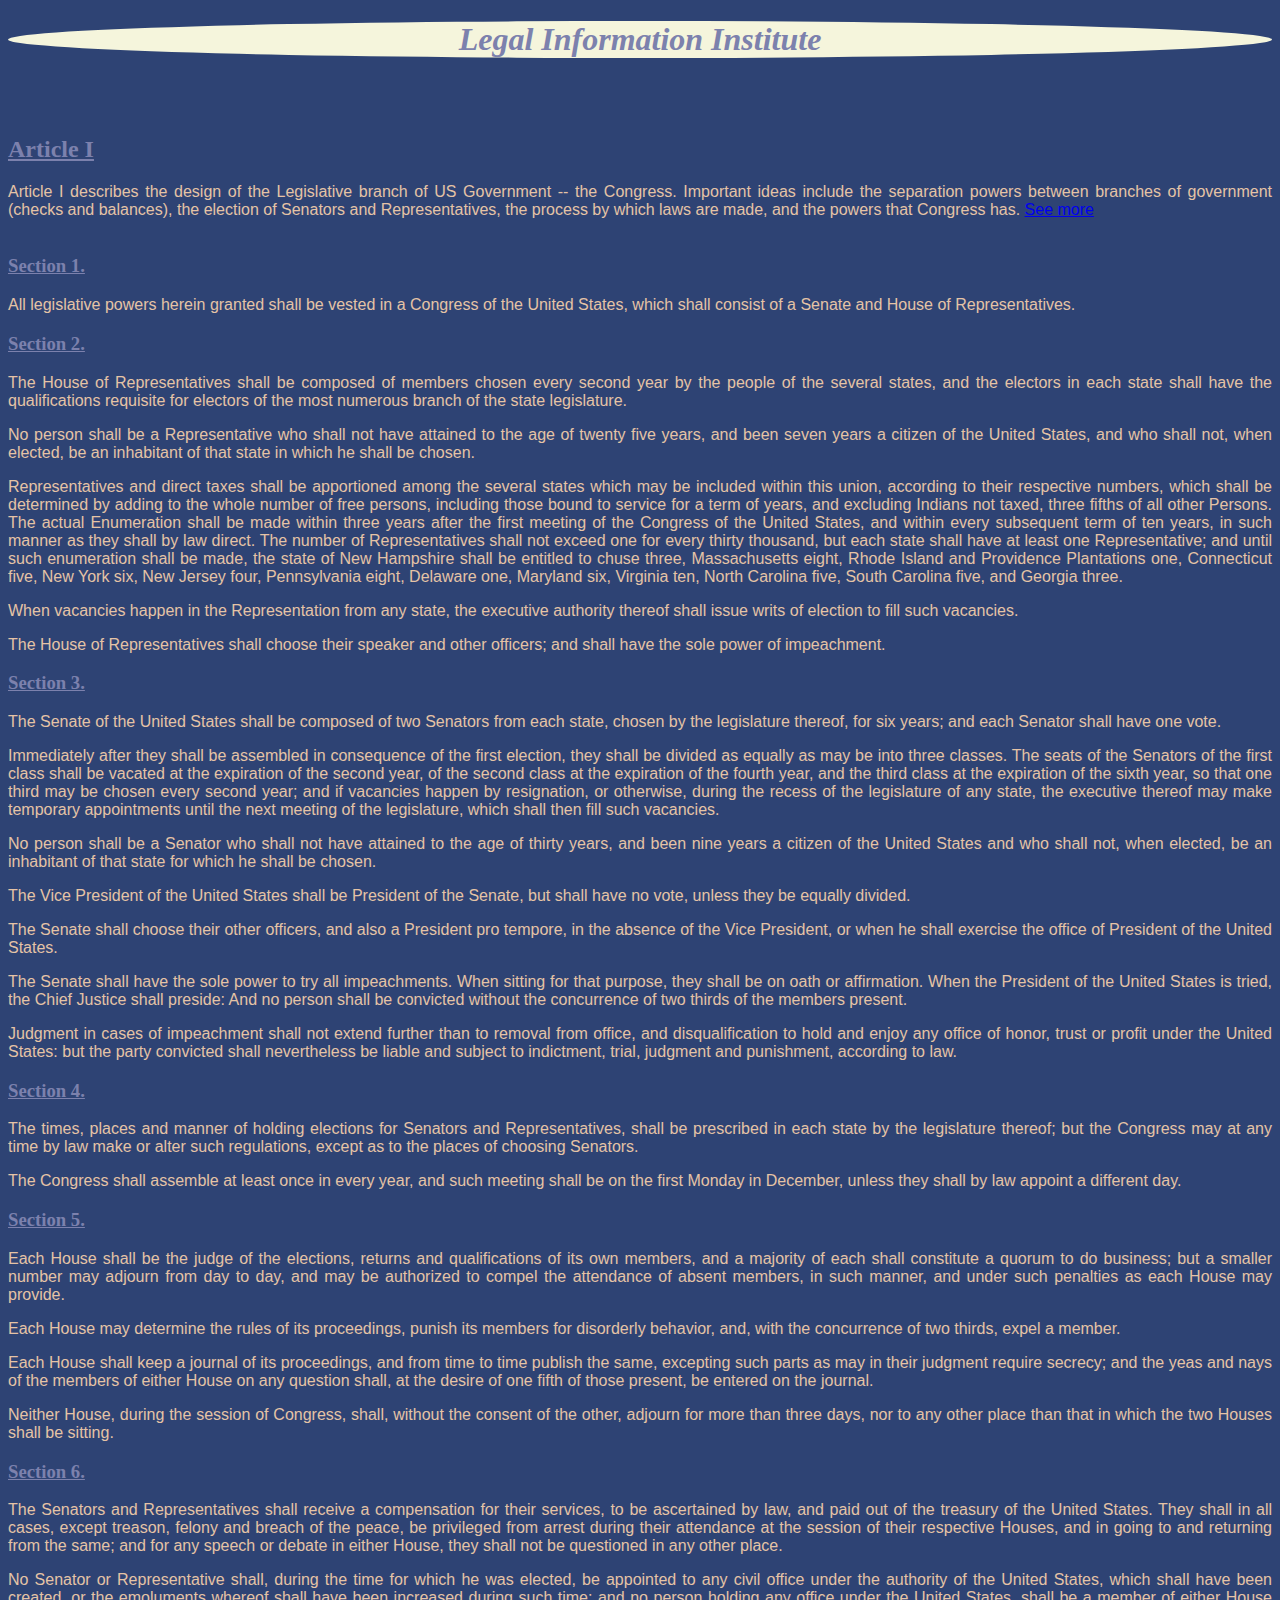
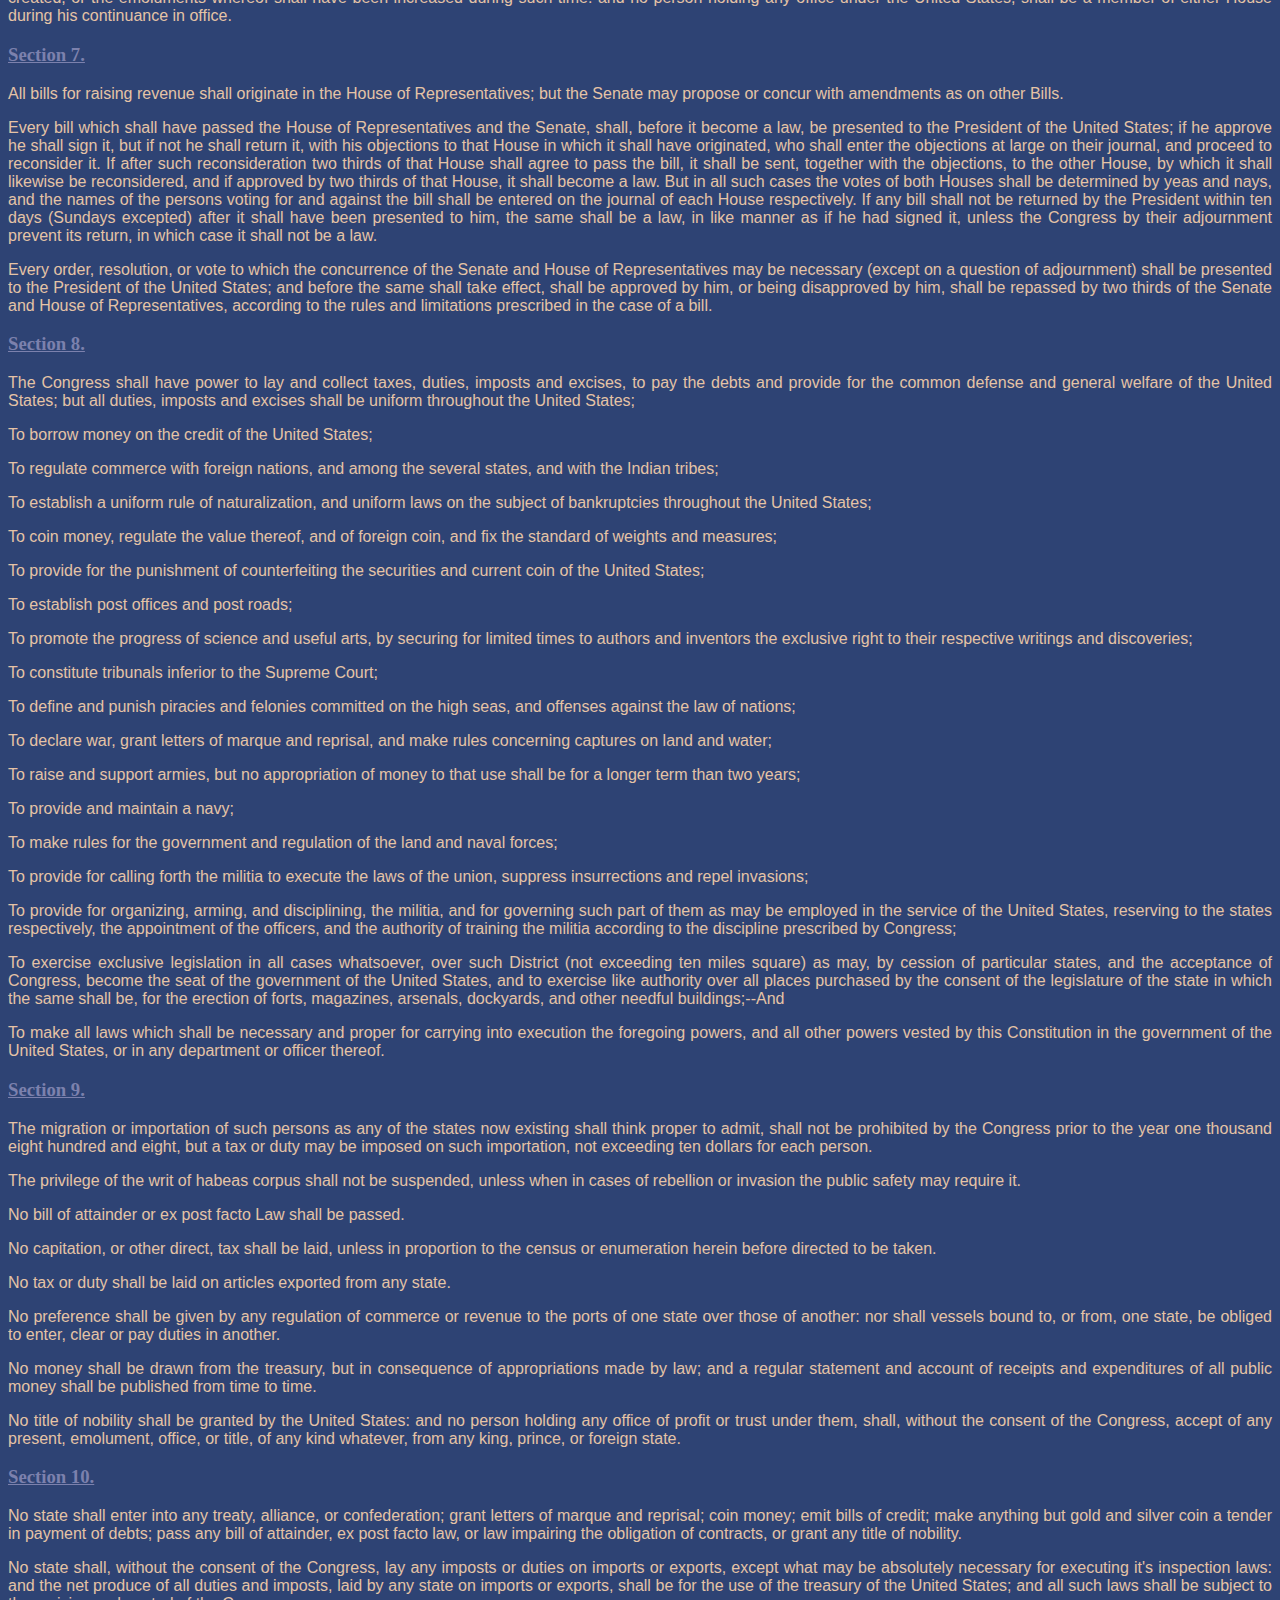
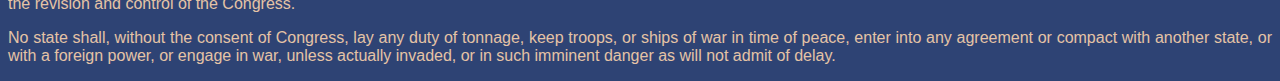
==== index.html @ d103fff3 "Add files via upload" ====
<!DOCTYPE html>
<html lang="en">
	<head>
		<title>Article 1 | Constitution | United States</title>
		<meta charset="UTF-8">
		<link rel="stylesheet" href="style.css">
	</head>
	
	<body>
		<article>
			<h1>Legal Information Institute</h1>
			<br>
			<br>
			<h2>Article I</h2>
			<p>Article I describes the design of the Legislative branch of US Government -- the Congress. Important ideas include the separation powers between branches of government (checks and balances), the election of Senators and Representatives, the process by which laws are made, and the powers that Congress has. <a href="#">See more</a>
			<br>
			<br>
			<div>
			<h3>Section 1.</h3>
			<p>All legislative powers herein granted shall be vested in a Congress of the United States, which shall consist of a Senate and House of Representatives.</p>

			<h3>Section 2.</h3>

			<p>The House of Representatives shall be composed of members chosen every second year by the people of the several states, and the electors in each state shall have the qualifications requisite for electors of the most numerous branch of the state legislature.</p>

			<p>No person shall be a Representative who shall not have attained to the age of twenty five years, and been seven years a citizen of the United States, and who shall not, when elected, be an inhabitant of that state in which he shall be chosen.</p>

			<p>Representatives and direct taxes shall be apportioned among the several states which may be included within this union, according to their respective numbers, which shall be determined by adding to the whole number of free persons, including those bound to service for a term of years, and excluding Indians not taxed, three fifths of all other Persons. The actual Enumeration shall be made within three years after the first meeting of the Congress of the United States, and within every subsequent term of ten years, in such manner as they shall by law direct. The number of Representatives shall not exceed one for every thirty thousand, but each state shall have at least one Representative; and until such enumeration shall be made, the state of New Hampshire shall be entitled to chuse three, Massachusetts eight, Rhode Island and Providence Plantations one, Connecticut five, New York six, New Jersey four, Pennsylvania eight, Delaware one, Maryland six, Virginia ten, North Carolina five, South Carolina five, and Georgia three.</p>

			<p>When vacancies happen in the Representation from any state, the executive authority thereof shall issue writs of election to fill such vacancies.</p>

			<p>The House of Representatives shall choose their speaker and other officers; and shall have the sole power of impeachment.</p>

			<h3>Section 3.</h3>

			<p>The Senate of the United States shall be composed of two Senators from each state, chosen by the legislature thereof, for six years; and each Senator shall have one vote.

			<p>Immediately after they shall be assembled in consequence of the first election, they shall be divided as equally as may be into three classes. The seats of the Senators of the first class shall be vacated at the expiration of the second year, of the second class at the expiration of the fourth year, and the third class at the expiration of the sixth year, so that one third may be chosen every second year; and if vacancies happen by resignation, or otherwise, during the recess of the legislature of any state, the executive thereof may make temporary appointments until the next meeting of the legislature, which shall then fill such vacancies.

			<p>No person shall be a Senator who shall not have attained to the age of thirty years, and been nine years a citizen of the United States and who shall not, when elected, be an inhabitant of that state for which he shall be chosen.

			<p>The Vice President of the United States shall be President of the Senate, but shall have no vote, unless they be equally divided.</p>

			<p>The Senate shall choose their other officers, and also a President pro tempore, in the absence of the Vice President, or when he shall exercise the office of President of the United States.</p>

			<p>The Senate shall have the sole power to try all impeachments. When sitting for that purpose, they shall be on oath or affirmation. When the President of the United States is tried, the Chief Justice shall preside: And no person shall be convicted without the concurrence of two thirds of the members present.</p>

			<p>Judgment in cases of impeachment shall not extend further than to removal from office, and disqualification to hold and enjoy any office of honor, trust or profit under the United States: but the party convicted shall nevertheless be liable and subject to indictment, trial, judgment and punishment, according to law.</p>

			<h3>Section 4.</h3>

			<p>The times, places and manner of holding elections for Senators and Representatives, shall be prescribed in each state by the legislature thereof; but the Congress may at any time by law make or alter such regulations, except as to the places of choosing Senators.</p>

			<p>The Congress shall assemble at least once in every year, and such meeting shall be on the first Monday in December, unless they shall by law appoint a different day.</p>

			<h3>Section 5.</h3>

			<p>Each House shall be the judge of the elections, returns and qualifications of its own members, and a majority of each shall constitute a quorum to do business; but a smaller number may adjourn from day to day, and may be authorized to compel the attendance of absent members, in such manner, and under such penalties as each House may provide.</p>

			<p>Each House may determine the rules of its proceedings, punish its members for disorderly behavior, and, with the concurrence of two thirds, expel a member.</p>

			<p>Each House shall keep a journal of its proceedings, and from time to time publish the same, excepting such parts as may in their judgment require secrecy; and the yeas and nays of the members of either House on any question shall, at the desire of one fifth of those present, be entered on the journal.</p>

			<p>Neither House, during the session of Congress, shall, without the consent of the other, adjourn for more than three days, nor to any other place than that in which the two Houses shall be sitting.</p>

			<h3>Section 6.</h3>

			<p>The Senators and Representatives shall receive a compensation for their services, to be ascertained by law, and paid out of the treasury of the United States. They shall in all cases, except treason, felony and breach of the peace, be privileged from arrest during their attendance at the session of their respective Houses, and in going to and returning from the same; and for any speech or debate in either House, they shall not be questioned in any other place.</p>

			<p>No Senator or Representative shall, during the time for which he was elected, be appointed to any civil office under the authority of the United States, which shall have been created, or the emoluments whereof shall have been increased during such time: and no person holding any office under the United States, shall be a member of either House during his continuance in office.</p>

			<h3>Section 7.</h3>

			<p>All bills for raising revenue shall originate in the House of Representatives; but the Senate may propose or concur with amendments as on other Bills.

			<p>Every bill which shall have passed the House of Representatives and the Senate, shall, before it become a law, be presented to the President of the United States; if he approve he shall sign it, but if not he shall return it, with his objections to that House in which it shall have originated, who shall enter the objections at large on their journal, and proceed to reconsider it. If after such reconsideration two thirds of that House shall agree to pass the bill, it shall be sent, together with the objections, to the other House, by which it shall likewise be reconsidered, and if approved by two thirds of that House, it shall become a law. But in all such cases the votes of both Houses shall be determined by yeas and nays, and the names of the persons voting for and against the bill shall be entered on the journal of each House respectively. If any bill shall not be returned by the President within ten days (Sundays excepted) after it shall have been presented to him, the same shall be a law, in like manner as if he had signed it, unless the Congress by their adjournment prevent its return, in which case it shall not be a law.</p>

			<p>Every order, resolution, or vote to which the concurrence of the Senate and House of Representatives may be necessary (except on a question of adjournment) shall be presented to the President of the United States; and before the same shall take effect, shall be approved by him, or being disapproved by him, shall be repassed by two thirds of the Senate and House of Representatives, according to the rules and limitations prescribed in the case of a bill.</p>

			<h3>Section 8.</h3>

			<p>The Congress shall have power to lay and collect taxes, duties, imposts and excises, to pay the debts and provide for the common defense and general welfare of the United States; but all duties, imposts and excises shall be uniform throughout the United States;</p>

			<p>To borrow money on the credit of the United States;</p>

			<p>To regulate commerce with foreign nations, and among the several states, and with the Indian tribes;</p>

			<p>To establish a uniform rule of naturalization, and uniform laws on the subject of bankruptcies throughout the United States;</p>

			<p>To coin money, regulate the value thereof, and of foreign coin, and fix the standard of weights and measures;</p>

			<p>To provide for the punishment of counterfeiting the securities and current coin of the United States;</p>

			<p>To establish post offices and post roads;</p>

			<p>To promote the progress of science and useful arts, by securing for limited times to authors and inventors the exclusive right to their respective writings and discoveries;

			<p>To constitute tribunals inferior to the Supreme Court;</p>

			<p>To define and punish piracies and felonies committed on the high seas, and offenses against the law of nations;</p>

			<p>To declare war, grant letters of marque and reprisal, and make rules concerning captures on land and water;</p>

			<p>To raise and support armies, but no appropriation of money to that use shall be for a longer term than two years;</p>

			<p>To provide and maintain a navy;</p>

			<p>To make rules for the government and regulation of the land and naval forces;</p>

			<p>To provide for calling forth the militia to execute the laws of the union, suppress insurrections and repel invasions;</p>
		
			<p>To provide for organizing, arming, and disciplining, the militia, and for governing such part of them as may be employed in the service of the United States, reserving to the states respectively, the appointment of the officers, and the authority of training the militia according to the discipline prescribed by Congress;</p>
	
			<p>To exercise exclusive legislation in all cases whatsoever, over such District (not exceeding ten miles square) as may, by cession of particular states, and the acceptance of Congress, become the seat of the government of the United States, and to exercise like authority over all places purchased by the consent of the legislature of the state in which the same shall be, for the erection of forts, magazines, arsenals, dockyards, and other needful buildings;--And</p>
	
			<p>To make all laws which shall be necessary and proper for carrying into execution the foregoing powers, and all other powers vested by this Constitution in the government of the United States, or in any department or officer thereof.</p>

			<h3>Section 9.</h3>

			<p>The migration or importation of such persons as any of the states now existing shall think proper to admit, shall not be prohibited by the Congress prior to the year one thousand eight hundred and eight, but a tax or duty may be imposed on such importation, not exceeding ten dollars for each person.</p>
		
			<p>The privilege of the writ of habeas corpus shall not be suspended, unless when in cases of rebellion or invasion the public safety may require it.</p>

			<p>No bill of attainder or ex post facto Law shall be passed.</p>

			<p>No capitation, or other direct, tax shall be laid, unless in proportion to the census or enumeration herein before directed to be taken.</p>
		
			<p>No tax or duty shall be laid on articles exported from any state.</p>

			<p>No preference shall be given by any regulation of commerce or revenue to the ports of one state over those of another: nor shall vessels bound to, or from, one state, be obliged to enter, clear or pay duties in another.</p>

			<p>No money shall be drawn from the treasury, but in consequence of appropriations made by law; and a regular statement and account of receipts and expenditures of all public money shall be published from time to time.</p>

			<p>No title of nobility shall be granted by the United States: and no person holding any office of profit or trust under them, shall, without the consent of the Congress, accept of any present, emolument, office, or title, of any kind whatever, from any king, prince, or foreign state.</p>

			<h3>Section 10.</h3>

			<p>No state shall enter into any treaty, alliance, or confederation; grant letters of marque and reprisal; coin money; emit bills of credit; make anything but gold and silver coin a tender in payment of debts; pass any bill of attainder, ex post facto law, or law impairing the obligation of contracts, or grant any title of nobility.</p>

			<p>No state shall, without the consent of the Congress, lay any imposts or duties on imports or exports, except what may be absolutely necessary for executing it's inspection laws: and the net produce of all duties and imposts, laid by any state on imports or exports, shall be for the use of the treasury of the United States; and all such laws shall be subject to the revision and control of the Congress.</p>

			<p>No state shall, without the consent of Congress, lay any duty of tonnage, keep troops, or ships of war in time of peace, enter into any agreement or compact with another state, or with a foreign power, or engage in war, unless actually invaded, or in such imminent danger as will not admit of delay.</p>
			</div>
		</article>
	</body>
</html>
---- style.css ----
/* body tag in order to set the background color for the body*/
body{
	background-color: #2E4374;
}
/* h1 tag that contains the text color, font family and other things it aligns the text to the center of the page and makes it italic. Ontop of this the background color
for the h1 tag is set to beige and the border radious for it is set to 50% giving it a nice effect from the rest of the page*/
h1{
	color: #7C81AD;
	font-family: times new roman, arial;
	font-style: italic;
	text-align: center;
	background-color: beige;
	border-radius: 50%
}
/*
H2 tag changes for the text color and font family and underlines the text
*/
h2{
	color: #7C81AD;
	font-family: times new roman, arial;
	text-decoration: underline;
}
/*
H3 tag changes for the text color and font family and underlines the text
*/
h3{
	color: #7C81AD;
	font-family: times new roman, arial;
	text-decoration: underline;
}
/*
P tag changes the text color and font family and aligns the text via justify
*/
p{
	color: #E5C3A6;
	font-family: Arial, Helvetica, sans-serif;
	text-align: justify;

}
/*
This div tag wraps all the h3 tags and p tag  the width and height are set to auto and the animation name is set to spinny and the duration is set to 2 seconds
the iteration count is set to 1 and the timing function is set to ease-in-out
*/
div{
	width: auto;
	height: auto;
	animation-name: spinny;
	animation-duration: 2s;
	animation-iteration-count: 1;
	animation-timing-function: ease-in-out;
}
/*
Sets the color of the link that is visited to the same color as the h1 tag
*/
a:visited{
	color:  #7C81AD;
}

/*
Animation for the div tag transform is set to rotate 0 degrees and 360 degrees which basically makes it spin in a circle the animation is called spinny

*/
@keyframes spinny{
	0%{
		transform: rotate(0deg);
	}
	100%{
		transform: rotate(360deg);
	}
}
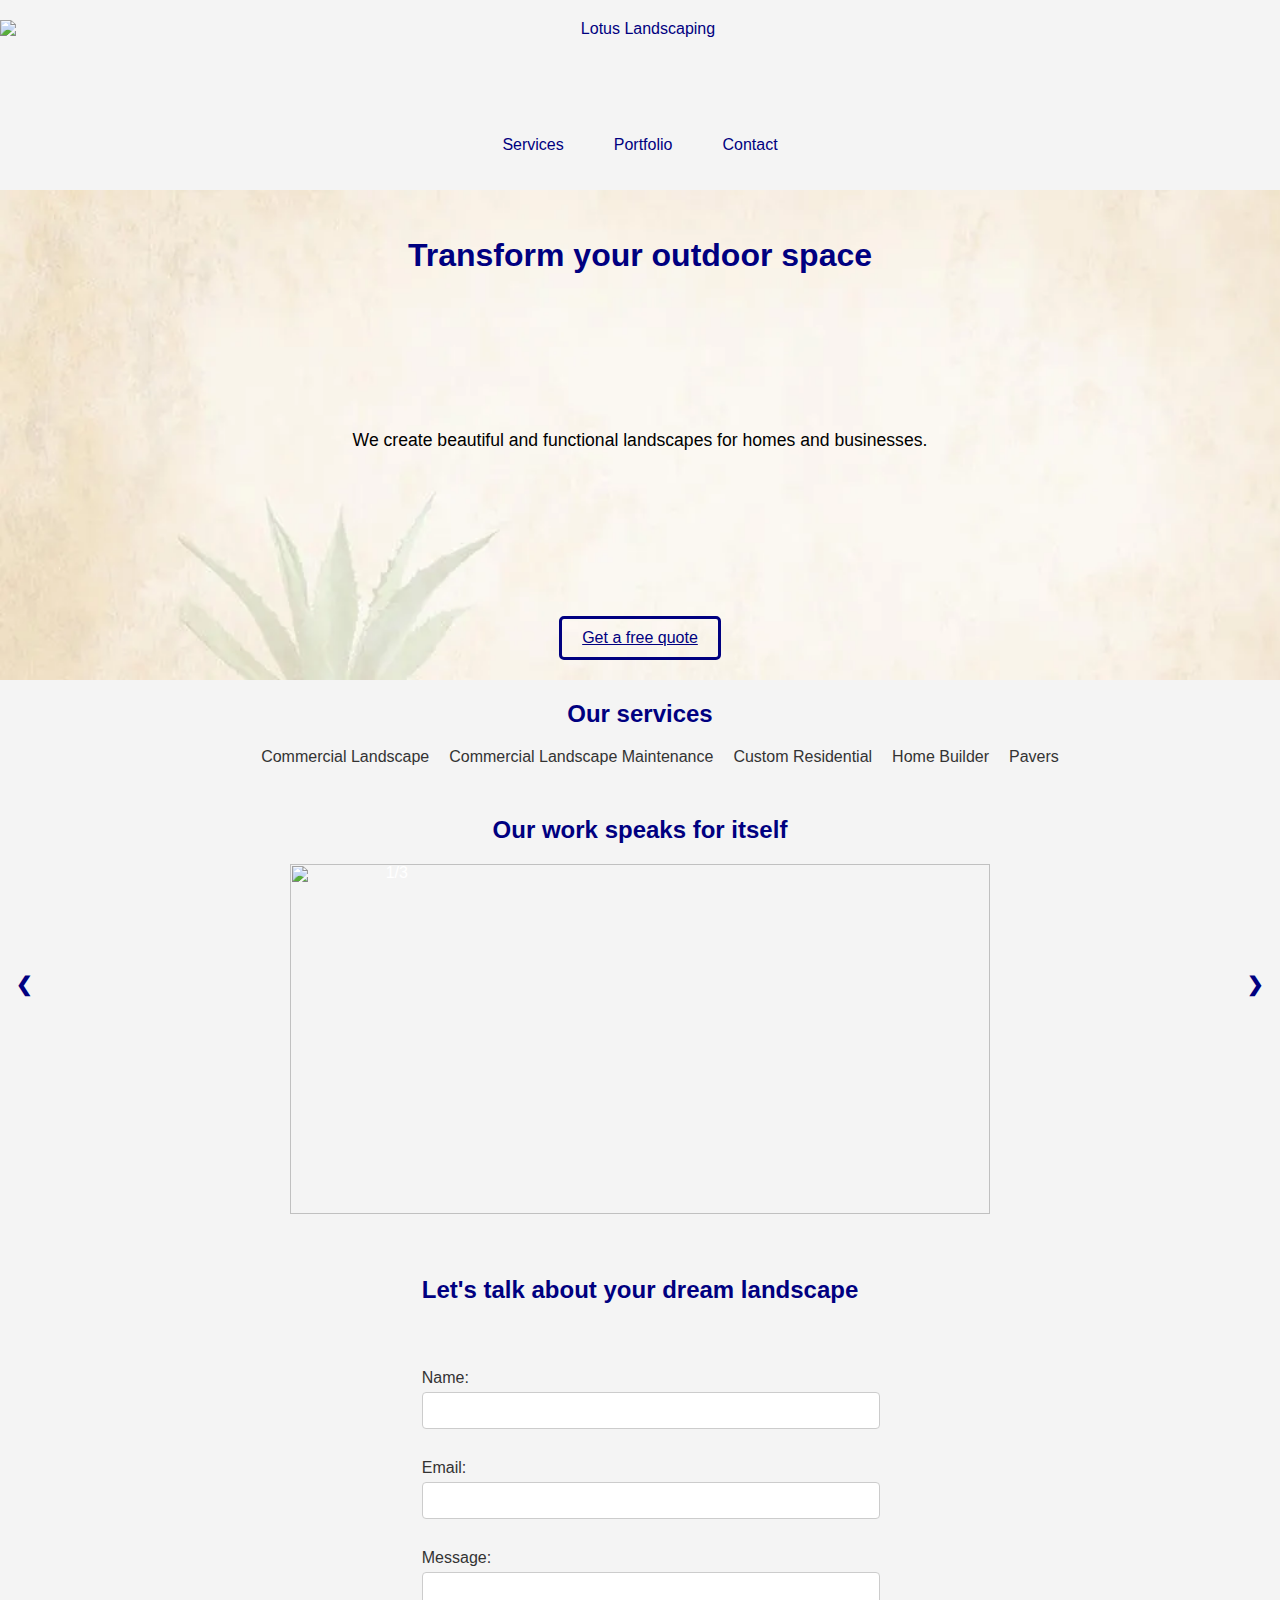
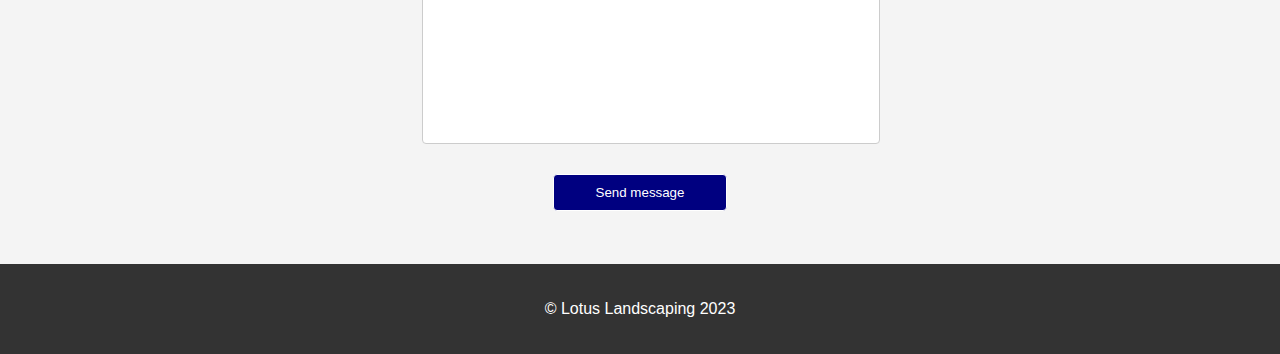
==== commit 3ed225c0: "Add files via upload" ====
--- a/index.html
+++ b/index.html
@@ -1,146 +1,105 @@
 <!DOCTYPE html>
 <html lang="en">
-	<head>
-		<title>Article 1 | Constitution | United States</title>
-		<meta charset="UTF-8">
-		<link rel="stylesheet" href="style.css">
-	</head>
-	
-	<body>
-		<article>
-			<h1>Legal Information Institute</h1>
-			<br>
-			<br>
-			<h2>Article I</h2>
-			<p>Article I describes the design of the Legislative branch of US Government -- the Congress. Important ideas include the separation powers between branches of government (checks and balances), the election of Senators and Representatives, the process by which laws are made, and the powers that Congress has. <a href="#">See more</a>
-			<br>
-			<br>
-			<div>
-			<h3>Section 1.</h3>
-			<p>All legislative powers herein granted shall be vested in a Congress of the United States, which shall consist of a Senate and House of Representatives.</p>
+<head>
+    <!-- Meta tags for character set and responsive design -->
+    <meta charset="UTF-8">
+    <meta name="viewport" content="width=device-width, initial-scale=1.0">
+    
+    <!-- Page title -->
+    <title>Lotus Landscaping</title>
+    
+    <!-- Link to external CSS file -->
+    <link rel="stylesheet" href="style.css">
+    
+    <!-- Link to external JavaScript file -->
+    <script src="script.js"></script>
+</head>
+<body>
+    <!-- Header section of the page -->
+    <header>
+        <!-- Company logo -->
+        <img class="logo" src="assets/logo.png" alt="Lotus Landscaping">
+        
+        <!-- Navigation bar -->
+        <nav>
+            <ul>
+                <!-- Navigation links -->
+                <li><a href="#services">Services</a></li>
+                <li><a href="#portfolio">Portfolio</a></li>
+                <li><a href="#contact">Contact</a></li>
+            </ul>
+        </nav>
+    </header>
 
-			<h3>Section 2.</h3>
+    <!-- Main content of the page -->
+    <main>
+        <!-- Hero section with introductory content -->
+        <section id="hero">
+            <h2>Transform your outdoor space</h2>
+            <p>We create beautiful and functional landscapes for homes and businesses.</p>
+            <a href="#contact" class="button">Get a free quote</a>
+        </section>
 
-			<p>The House of Representatives shall be composed of members chosen every second year by the people of the several states, and the electors in each state shall have the qualifications requisite for electors of the most numerous branch of the state legislature.</p>
+        <!-- Services section -->
+        <section id="services">
+            <h2>Our services</h2>
+            <ul>
+                <!-- List of services -->
+                <li>Commercial Landscape</li>
+                <li>Commercial Landscape Maintenance</li>
+                <li>Custom Residential</li>
+                <li>Home Builder</li>
+                <li>Pavers</li>
+            </ul>
+        </section>
 
-			<p>No person shall be a Representative who shall not have attained to the age of twenty five years, and been seven years a citizen of the United States, and who shall not, when elected, be an inhabitant of that state in which he shall be chosen.</p>
+        <!-- Portfolio section -->
+        <section id="portfolio">
+            <h2>Our work speaks for itself</h2>
+            <div class="container">
+                <!-- Slideshow container -->
+                <div class="slides">
+                    <div class="imagenum">1/3</div>
+                    <img src="assets/landscapemaint.jpg">
+                </div>
+                <div class="slides">
+                    <div class="imagenum">2/3</div>
+                    <img src="assets/customres.jpg">
+                </div>
+                <div class="slides">
+                    <div class="imagenum">3/3</div>
+                    <img src="assets/pavers.jpg">
+                </div>
+                <!-- Slideshow navigation buttons -->
+                <a class="prev">&#10094;</a>
+                <a class="next">&#10095;</a>
+                <!-- Caption container (optional for descriptions) -->
+                <div class="caption-container">
+                    <p id="caption"></p>
+                </div>
+            </div>
+        </section>
 
-			<p>Representatives and direct taxes shall be apportioned among the several states which may be included within this union, according to their respective numbers, which shall be determined by adding to the whole number of free persons, including those bound to service for a term of years, and excluding Indians not taxed, three fifths of all other Persons. The actual Enumeration shall be made within three years after the first meeting of the Congress of the United States, and within every subsequent term of ten years, in such manner as they shall by law direct. The number of Representatives shall not exceed one for every thirty thousand, but each state shall have at least one Representative; and until such enumeration shall be made, the state of New Hampshire shall be entitled to chuse three, Massachusetts eight, Rhode Island and Providence Plantations one, Connecticut five, New York six, New Jersey four, Pennsylvania eight, Delaware one, Maryland six, Virginia ten, North Carolina five, South Carolina five, and Georgia three.</p>
+        <!-- Contact section with form -->
+        <section id="contact">
+            <h2>Let's talk about your dream landscape</h2>
+            <form id="contactForm" action="submit.php" method="post">
+                <!-- Form fields for user input -->
+                <label for="name">Name:</label>
+                <input type="text" id="name" name="name" required>
+                <label for="email">Email:</label>
+                <input type="email" id="email" name="email" required>
+                <label for="message">Message:</label>
+                <textarea id="message" name="message" required></textarea>
+                <button type="submit">Send message</button>
+            </form>
+        </section>
+    </main>
 
-			<p>When vacancies happen in the Representation from any state, the executive authority thereof shall issue writs of election to fill such vacancies.</p>
-
-			<p>The House of Representatives shall choose their speaker and other officers; and shall have the sole power of impeachment.</p>
-
-			<h3>Section 3.</h3>
-
-			<p>The Senate of the United States shall be composed of two Senators from each state, chosen by the legislature thereof, for six years; and each Senator shall have one vote.
-
-			<p>Immediately after they shall be assembled in consequence of the first election, they shall be divided as equally as may be into three classes. The seats of the Senators of the first class shall be vacated at the expiration of the second year, of the second class at the expiration of the fourth year, and the third class at the expiration of the sixth year, so that one third may be chosen every second year; and if vacancies happen by resignation, or otherwise, during the recess of the legislature of any state, the executive thereof may make temporary appointments until the next meeting of the legislature, which shall then fill such vacancies.
-
-			<p>No person shall be a Senator who shall not have attained to the age of thirty years, and been nine years a citizen of the United States and who shall not, when elected, be an inhabitant of that state for which he shall be chosen.
-
-			<p>The Vice President of the United States shall be President of the Senate, but shall have no vote, unless they be equally divided.</p>
-
-			<p>The Senate shall choose their other officers, and also a President pro tempore, in the absence of the Vice President, or when he shall exercise the office of President of the United States.</p>
-
-			<p>The Senate shall have the sole power to try all impeachments. When sitting for that purpose, they shall be on oath or affirmation. When the President of the United States is tried, the Chief Justice shall preside: And no person shall be convicted without the concurrence of two thirds of the members present.</p>
-
-			<p>Judgment in cases of impeachment shall not extend further than to removal from office, and disqualification to hold and enjoy any office of honor, trust or profit under the United States: but the party convicted shall nevertheless be liable and subject to indictment, trial, judgment and punishment, according to law.</p>
-
-			<h3>Section 4.</h3>
-
-			<p>The times, places and manner of holding elections for Senators and Representatives, shall be prescribed in each state by the legislature thereof; but the Congress may at any time by law make or alter such regulations, except as to the places of choosing Senators.</p>
-
-			<p>The Congress shall assemble at least once in every year, and such meeting shall be on the first Monday in December, unless they shall by law appoint a different day.</p>
-
-			<h3>Section 5.</h3>
-
-			<p>Each House shall be the judge of the elections, returns and qualifications of its own members, and a majority of each shall constitute a quorum to do business; but a smaller number may adjourn from day to day, and may be authorized to compel the attendance of absent members, in such manner, and under such penalties as each House may provide.</p>
-
-			<p>Each House may determine the rules of its proceedings, punish its members for disorderly behavior, and, with the concurrence of two thirds, expel a member.</p>
-
-			<p>Each House shall keep a journal of its proceedings, and from time to time publish the same, excepting such parts as may in their judgment require secrecy; and the yeas and nays of the members of either House on any question shall, at the desire of one fifth of those present, be entered on the journal.</p>
-
-			<p>Neither House, during the session of Congress, shall, without the consent of the other, adjourn for more than three days, nor to any other place than that in which the two Houses shall be sitting.</p>
-
-			<h3>Section 6.</h3>
-
-			<p>The Senators and Representatives shall receive a compensation for their services, to be ascertained by law, and paid out of the treasury of the United States. They shall in all cases, except treason, felony and breach of the peace, be privileged from arrest during their attendance at the session of their respective Houses, and in going to and returning from the same; and for any speech or debate in either House, they shall not be questioned in any other place.</p>
-
-			<p>No Senator or Representative shall, during the time for which he was elected, be appointed to any civil office under the authority of the United States, which shall have been created, or the emoluments whereof shall have been increased during such time: and no person holding any office under the United States, shall be a member of either House during his continuance in office.</p>
-
-			<h3>Section 7.</h3>
-
-			<p>All bills for raising revenue shall originate in the House of Representatives; but the Senate may propose or concur with amendments as on other Bills.
-
-			<p>Every bill which shall have passed the House of Representatives and the Senate, shall, before it become a law, be presented to the President of the United States; if he approve he shall sign it, but if not he shall return it, with his objections to that House in which it shall have originated, who shall enter the objections at large on their journal, and proceed to reconsider it. If after such reconsideration two thirds of that House shall agree to pass the bill, it shall be sent, together with the objections, to the other House, by which it shall likewise be reconsidered, and if approved by two thirds of that House, it shall become a law. But in all such cases the votes of both Houses shall be determined by yeas and nays, and the names of the persons voting for and against the bill shall be entered on the journal of each House respectively. If any bill shall not be returned by the President within ten days (Sundays excepted) after it shall have been presented to him, the same shall be a law, in like manner as if he had signed it, unless the Congress by their adjournment prevent its return, in which case it shall not be a law.</p>
-
-			<p>Every order, resolution, or vote to which the concurrence of the Senate and House of Representatives may be necessary (except on a question of adjournment) shall be presented to the President of the United States; and before the same shall take effect, shall be approved by him, or being disapproved by him, shall be repassed by two thirds of the Senate and House of Representatives, according to the rules and limitations prescribed in the case of a bill.</p>
-
-			<h3>Section 8.</h3>
-
-			<p>The Congress shall have power to lay and collect taxes, duties, imposts and excises, to pay the debts and provide for the common defense and general welfare of the United States; but all duties, imposts and excises shall be uniform throughout the United States;</p>
-
-			<p>To borrow money on the credit of the United States;</p>
-
-			<p>To regulate commerce with foreign nations, and among the several states, and with the Indian tribes;</p>
-
-			<p>To establish a uniform rule of naturalization, and uniform laws on the subject of bankruptcies throughout the United States;</p>
-
-			<p>To coin money, regulate the value thereof, and of foreign coin, and fix the standard of weights and measures;</p>
-
-			<p>To provide for the punishment of counterfeiting the securities and current coin of the United States;</p>
-
-			<p>To establish post offices and post roads;</p>
-
-			<p>To promote the progress of science and useful arts, by securing for limited times to authors and inventors the exclusive right to their respective writings and discoveries;
-
-			<p>To constitute tribunals inferior to the Supreme Court;</p>
-
-			<p>To define and punish piracies and felonies committed on the high seas, and offenses against the law of nations;</p>
-
-			<p>To declare war, grant letters of marque and reprisal, and make rules concerning captures on land and water;</p>
-
-			<p>To raise and support armies, but no appropriation of money to that use shall be for a longer term than two years;</p>
-
-			<p>To provide and maintain a navy;</p>
-
-			<p>To make rules for the government and regulation of the land and naval forces;</p>
-
-			<p>To provide for calling forth the militia to execute the laws of the union, suppress insurrections and repel invasions;</p>
-		
-			<p>To provide for organizing, arming, and disciplining, the militia, and for governing such part of them as may be employed in the service of the United States, reserving to the states respectively, the appointment of the officers, and the authority of training the militia according to the discipline prescribed by Congress;</p>
-	
-			<p>To exercise exclusive legislation in all cases whatsoever, over such District (not exceeding ten miles square) as may, by cession of particular states, and the acceptance of Congress, become the seat of the government of the United States, and to exercise like authority over all places purchased by the consent of the legislature of the state in which the same shall be, for the erection of forts, magazines, arsenals, dockyards, and other needful buildings;--And</p>
-	
-			<p>To make all laws which shall be necessary and proper for carrying into execution the foregoing powers, and all other powers vested by this Constitution in the government of the United States, or in any department or officer thereof.</p>
-
-			<h3>Section 9.</h3>
-
-			<p>The migration or importation of such persons as any of the states now existing shall think proper to admit, shall not be prohibited by the Congress prior to the year one thousand eight hundred and eight, but a tax or duty may be imposed on such importation, not exceeding ten dollars for each person.</p>
-		
-			<p>The privilege of the writ of habeas corpus shall not be suspended, unless when in cases of rebellion or invasion the public safety may require it.</p>
-
-			<p>No bill of attainder or ex post facto Law shall be passed.</p>
-
-			<p>No capitation, or other direct, tax shall be laid, unless in proportion to the census or enumeration herein before directed to be taken.</p>
-		
-			<p>No tax or duty shall be laid on articles exported from any state.</p>
-
-			<p>No preference shall be given by any regulation of commerce or revenue to the ports of one state over those of another: nor shall vessels bound to, or from, one state, be obliged to enter, clear or pay duties in another.</p>
-
-			<p>No money shall be drawn from the treasury, but in consequence of appropriations made by law; and a regular statement and account of receipts and expenditures of all public money shall be published from time to time.</p>
-
-			<p>No title of nobility shall be granted by the United States: and no person holding any office of profit or trust under them, shall, without the consent of the Congress, accept of any present, emolument, office, or title, of any kind whatever, from any king, prince, or foreign state.</p>
-
-			<h3>Section 10.</h3>
-
-			<p>No state shall enter into any treaty, alliance, or confederation; grant letters of marque and reprisal; coin money; emit bills of credit; make anything but gold and silver coin a tender in payment of debts; pass any bill of attainder, ex post facto law, or law impairing the obligation of contracts, or grant any title of nobility.</p>
-
-			<p>No state shall, without the consent of the Congress, lay any imposts or duties on imports or exports, except what may be absolutely necessary for executing it's inspection laws: and the net produce of all duties and imposts, laid by any state on imports or exports, shall be for the use of the treasury of the United States; and all such laws shall be subject to the revision and control of the Congress.</p>
-
-			<p>No state shall, without the consent of Congress, lay any duty of tonnage, keep troops, or ships of war in time of peace, enter into any agreement or compact with another state, or with a foreign power, or engage in war, unless actually invaded, or in such imminent danger as will not admit of delay.</p>
-			</div>
-		</article>
-	</body>
-</html>+    <!-- Footer of the page -->
+    <footer>
+        <!-- Copyright information -->
+        <p>&copy; Lotus Landscaping 2023</p>
+    </footer>
+</body>
+</html>
--- a/style.css
+++ b/style.css
@@ -1,70 +1,253 @@
-/* body tag in order to set the background color for the body*/
-body{
-	background-color: #2E4374;
-}
-/* h1 tag that contains the text color, font family and other things it aligns the text to the center of the page and makes it italic. Ontop of this the background color
-for the h1 tag is set to beige and the border radious for it is set to 50% giving it a nice effect from the rest of the page*/
-h1{
-	color: #7C81AD;
-	font-family: times new roman, arial;
-	font-style: italic;
-	text-align: center;
-	background-color: beige;
-	border-radius: 50%
-}
-/*
-H2 tag changes for the text color and font family and underlines the text
-*/
-h2{
-	color: #7C81AD;
-	font-family: times new roman, arial;
-	text-decoration: underline;
-}
-/*
-H3 tag changes for the text color and font family and underlines the text
-*/
-h3{
-	color: #7C81AD;
-	font-family: times new roman, arial;
-	text-decoration: underline;
-}
-/*
-P tag changes the text color and font family and aligns the text via justify
-*/
-p{
-	color: #E5C3A6;
-	font-family: Arial, Helvetica, sans-serif;
-	text-align: justify;
-
-}
-/*
-This div tag wraps all the h3 tags and p tag  the width and height are set to auto and the animation name is set to spinny and the duration is set to 2 seconds
-the iteration count is set to 1 and the timing function is set to ease-in-out
-*/
-div{
-	width: auto;
-	height: auto;
-	animation-name: spinny;
-	animation-duration: 2s;
-	animation-iteration-count: 1;
-	animation-timing-function: ease-in-out;
-}
-/*
-Sets the color of the link that is visited to the same color as the h1 tag
-*/
-a:visited{
-	color:  #7C81AD;
-}
-
-/*
-Animation for the div tag transform is set to rotate 0 degrees and 360 degrees which basically makes it spin in a circle the animation is called spinny
-
-*/
-@keyframes spinny{
-	0%{
-		transform: rotate(0deg);
-	}
-	100%{
-		transform: rotate(360deg);
-	}
-}+body {
+    font-family: 'Segoe UI', Tahoma, Geneva, Verdana, sans-serif; /* Sets the font family */
+    margin: 0;  /* Removes the default margin */
+    padding: 0; /* Removes the default padding */
+    color: #333; /* Sets the default text color to gray */
+    background: #f4f4f4; /* Changes the background color to light gray */
+}
+
+header {
+    background-color:#f4f4f4; /* Changes the background color to light gray */
+    color: navy;    /* Changes the text color to navy */
+    padding: 20px 0;    /* Adds some padding on the top and bottom */
+    text-align: center; /* Centers the text horizontally */
+}
+
+header h1 {
+    margin: 0; /* Removes the default margin */
+    font-size: 2.5em;   /* Increases the font size */
+}
+
+nav ul {
+    list-style: none; /* Removes the default list style */
+    padding: 0; /* Removes the default padding */
+    display: flex; /* Creates a flex container */
+    justify-content: center; /* Centers the flex items horizontally */
+}
+
+nav ul li {
+    margin: 0 15px; /* 0 top and bottom, 15px left and right */
+}
+
+nav a {
+    color: navy;    /* Changes the text color to navy */
+    text-decoration: none; /* Removes the default underline */
+    padding: 5px 10px; /* Adds some padding inside the button */
+    transition: background-color 0.3s; /* Adds a transition effect when the button is hovered */
+}
+
+nav a:hover {
+    background-color: navy; /* Changes the background color on hover *  /
+    color: white; /* Changes the text color on hover */
+    border-radius: 5px; /* Adds rounded corners to the button */
+}
+
+
+#hero {
+    background-image: url("background.jpg"); /* Adds a background image */
+    background-size: cover; /* Ensures the image covers the entire container */
+    height: 450px;  /* Sets the height of the container to 450px */
+    display: flex;  /* Creates a flex container */
+    flex-direction: column; /* Changes the direction of the flex items to a column */
+    justify-content: center;    /* Centers the content horizontally */
+    align-items: center;    /* Centers the content vertically */
+    color: white;   /* Changes the text color to white */
+    text-align: center; /* Centers the text horizontally */
+    padding: 20px;  /* Adds some padding on the top and bottom */
+}
+
+#hero h2 {
+    font-size: 2em; /* Increases the font size */
+    margin-bottom: 10px;    /* Adds some space between the header and the text */
+    color: navy; /* Changes the text color to navy */
+
+}
+
+#hero p {
+    font-size: 1.1em;   /* Increases the font size */
+    line-height: 1.5;   /* Increases the line height */
+    max-width: 600px;   /* Sets the maximum width of the text to 600px */
+    margin: auto;   /* Centers the text horizontally */
+    color: black /* Changes the text color to black */
+}
+#services h2{
+    text-align: center; /* Centers the text horizontally */
+    margin-top: 20px;   /* Adds some space between the header and the text */
+    color: navy;    /* Changes the text color to navy */
+    align-items: center; /* Centers the text vertically */
+}
+#services ul{
+    display: flex; /* Creates a flex container */
+    justify-content: center; /* Centers the flex items horizontally */
+    align-items: center;    /* Centers the text vertically */
+    flex-wrap: wrap;    /* Allows the flex items to wrap */
+    margin-top: 20px;   /* Adds some space between the header and the services */
+    gap: 20px;  /* Adds some space between the services */
+    list-style: none;   /* Removes the default list style */
+    margin-bottom: 50px;    /* Adds some space between the header and the services */
+    font-weight: 200%; /* Increases the font weight */
+
+}
+
+#portfolio h2{
+    text-align: center; /* Centers the text horizontally */
+    margin-top: 20px;   /* Adds some space between the header and the text */
+    color: navy;    /* Changes the text color to navy */
+    align-items: center;    /* Centers the text vertically */
+}
+.button {
+    background-color: none;    /* Removes the default background color */
+    color: navy;    /* Changes the text color to navy */
+    padding: 10px 20px; /* Adds some padding inside the button */
+    border-radius: 5px; /* Adds rounded corners to the button */
+    margin-top: 20px; /* Adds some space between the header and the button */
+    transition: background-color 0.3s, color 0.3, border-color 0.3s;    /* Adds a transition effect when the button is hovered */
+    border-style: solid;    /* Adds a solid border to the button */
+    border-color: navy; /* Adds a navy border color to the button */
+}
+
+.button:hover {
+    background-color: navy; /* Changes the background color on hover */
+    color: white;   /* Changes the text color on hover */
+    border-color: gray  /* Changes the border color on hover */
+}
+
+.gallery {
+    display: grid; /* Creates a grid layout */
+    grid-template-columns: repeat(auto-fit, minmax(250px, 1fr));    /* Creates a grid with a minimum width of 250px and a maximum width of 1fr */
+    gap: 15px;  /* Adds some space between the images */
+    margin-top: 20px;   /* Adds some space between the header and the gallery */
+}
+
+.gallery img {
+    width: 100%;    /* Ensures the image takes up the full width of its container */
+    height: auto;   /* Ensures the image doesn't get distorted */
+    border-radius: 8px; /* Rounded corners */
+}
+
+footer {
+    text-align: center; /* Centers the text horizontally */
+    padding: 20px 0;    /* Adds some padding on the top and bottom */
+    background: #333;   /* Changes the background color to black */
+    color: white; /* Changes the text color to white */
+}
+
+@media screen and (max-width: 768px) {  /* Media query for screens smaller than 768px */
+    nav ul {
+        flex-direction: column; /* Changes the direction of the flex items to a column */
+        margin-top: 20px;   /* Adds some space between the header and the nav */
+    }
+
+    nav ul li {
+        margin: 10px 0; /* 10px top and bottom */
+    }
+}
+
+#contact{
+    display: grid;  /* Creates a grid layout */
+    justify-content: center;    /* Centers the content horizontally */
+    align-items: center;    /* Centers the content vertically */
+    min-height: 70vh;   /* Sets the minimum height of the container to 70vh */
+}
+
+#contact h2{
+    text-align: center; /* Centers the text */
+    color: navy;    /* Changes the text color to navy */
+    align-items: center; /* Centers the text */
+}
+
+form label, form input, form textarea, form button {
+    display: block; /* Makes each element take the full width */
+    width: 100%; /* Ensures each element spans the full container width */
+    margin-bottom: 30px; /* Adds some space between each element */
+    
+}
+
+form input, form textarea, form button {
+    padding: 10px; /* Adds some padding inside the input fields and button for better aesthetics */
+    border: 1px solid #ccc; /* Adds a subtle border to the inputs and textarea */
+    border-radius: 4px; /* Rounds the corners of the inputs and button */
+    resize: none; /* Ensures the textarea doesn't get resized beyond its initial size */
+    
+}
+
+form textarea {
+    height: 150px; /* Creates a textarea with a height of 150px */
+}
+
+form label {
+    margin-bottom: 5px; /* Reduces space between label and its corresponding input field */
+}
+
+form button{
+    width: 40%; /* Makes the button take up 40% of the container */
+    background-color: navy; /* Adds a navy background color to the button */
+    color: white; /* Adds a white text color to the button */
+    border-style: solid;    /* Adds a solid border to the button */
+    border-color: white;    /* Adds a white border color to the button */
+    display: block; /* Makes the button take up the full width */
+    margin-left: auto;  /* Centers the button */
+    margin-right: auto; /* Centers the button */
+}
+
+form button:hover{
+    background-color: white;    /* Changes the background color on hover */
+    color: navy;    /* Changes the background color and text color on hover */
+    border-color: navy; /* Changes the background color, text color, and border color on hover */
+}
+.container{
+    position: relative; /* Position the container */
+
+}
+img{
+    position: relative; /* Position the image */
+    left: 50%;  /* Adjust the left value using left: 50% */
+    transform: translate( -50%); /* Adjust the left value using transform translate */
+    height: 350px; /* Adjust the height to 350px */
+    width: 700px; /* Adjust the width to 700px */
+}
+
+
+
+.prev,
+.next {
+  cursor: pointer;  /* Cursor on hover */
+  position: absolute; /* Position the buttons */
+  top: 40%;  
+  width: auto;  /* Adjust with width: 5%; */
+  padding: 16px;    /* Adjust with padding: 0 10px; */
+  margin-top: -50px;    /* Adjust with top: 40% */
+  color: navy;  /* Font color */
+  font-weight: bold;    /* Increase font weight */
+  font-size: 20px;  /* Increase font size */
+  border-radius: 0 3px 3px 0;   /* Rounded corners on the left side */
+  user-select: none;    /* Standard syntax */
+  -webkit-user-select: none;    /* Safari 3.1+ */
+}
+
+.next {
+    right: 0;   /* Adjust with right: 0 */
+    border-radius: 3px 0 0 3px; /* Rounded corners on the right side */
+  }
+
+.prev:hover,
+.next:hover {
+  background-color: rgba(0, 0, 0, 0.2); /* Black w/opacity/see-through */
+}
+
+.imagenum{
+    color: white;
+    position: absolute;
+    top: 0; /* Adjust as needed */
+    left: 31%; /* Center horizontally */
+    transform: translateX(-50%); /* Adjust for exact centering */
+    z-index: 10; 
+  }
+
+  .logo {
+    width: 100%; /* or a fixed width, e.g., 200px */
+    height: 100px; /* fixed height */
+    object-fit: contain; /* maintain the aspect ratio without cropping */
+    display: block; /* makes it a block-level element */
+    margin: 0 auto; /* centers it horizontally */
+}
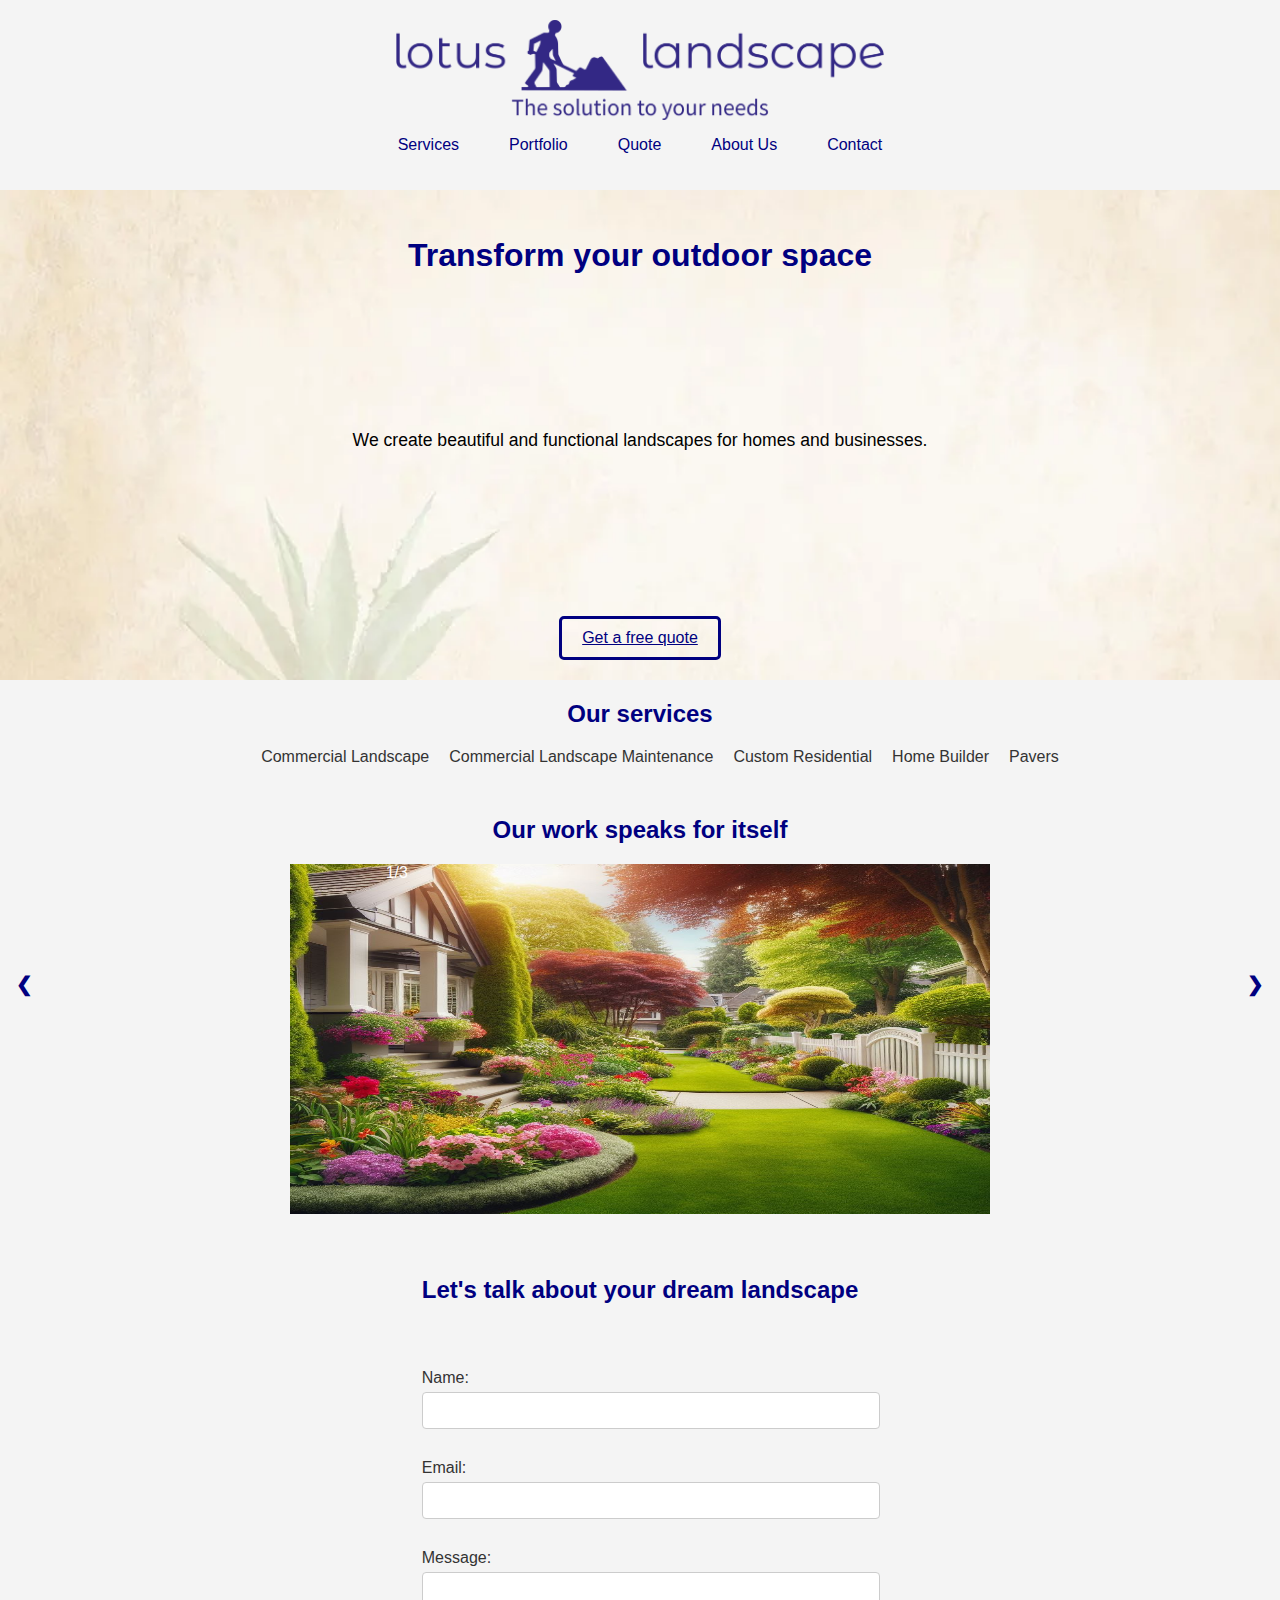
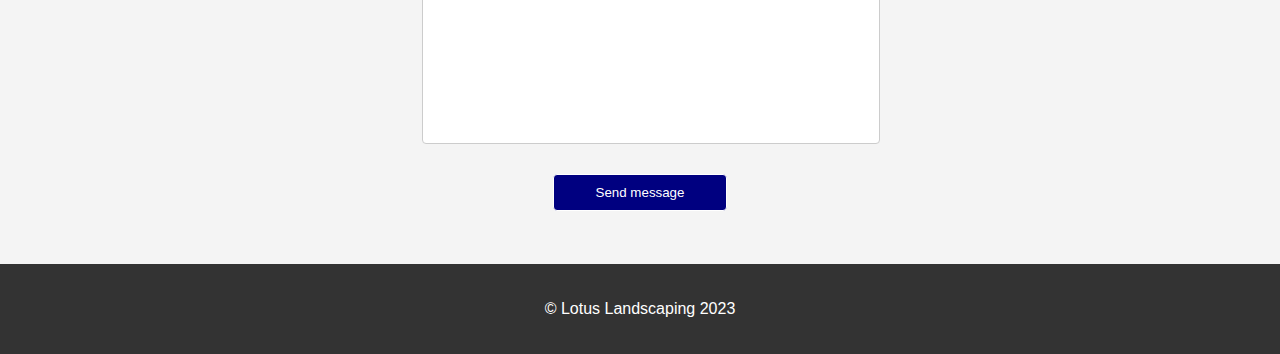
==== commit 5bcd7a33: "Add files via upload" ====
--- a/index.html
+++ b/index.html
@@ -26,7 +26,10 @@
                 <!-- Navigation links -->
                 <li><a href="#services">Services</a></li>
                 <li><a href="#portfolio">Portfolio</a></li>
-                <li><a href="#contact">Contact</a></li>
+                <li><a href="#quote">Quote</a></li>
+                <li><a href="about.html">About Us</a></li>
+                <li><a href="contact.html">Contact</a></li>
+                
             </ul>
         </nav>
     </header>
@@ -37,7 +40,7 @@
         <section id="hero">
             <h2>Transform your outdoor space</h2>
             <p>We create beautiful and functional landscapes for homes and businesses.</p>
-            <a href="#contact" class="button">Get a free quote</a>
+            <a href="#quote" class="button">Get a free quote</a>
         </section>
 
         <!-- Services section -->
@@ -81,8 +84,8 @@
         </section>
 
         <!-- Contact section with form -->
-        <section id="contact">
-            <h2>Let's talk about your dream landscape</h2>
+        <section id="quote" style="display:grid; justify-content: center; align-items: center; min-height: 70vh;">
+            <h2 style="color: navy; text-align: center; align-items: center;">Let's talk about your dream landscape</h2>
             <form id="contactForm" action="submit.php" method="post">
                 <!-- Form fields for user input -->
                 <label for="name">Name:</label>
--- a/style.css
+++ b/style.css
@@ -44,7 +44,7 @@
 
 
 #hero {
-    background-image: url("background.jpg"); /* Adds a background image */
+    background-image: url("assets/background.jpg"); /* Adds a background image */
     background-size: cover; /* Ensures the image covers the entire container */
     height: 450px;  /* Sets the height of the container to 450px */
     display: flex;  /* Creates a flex container */
